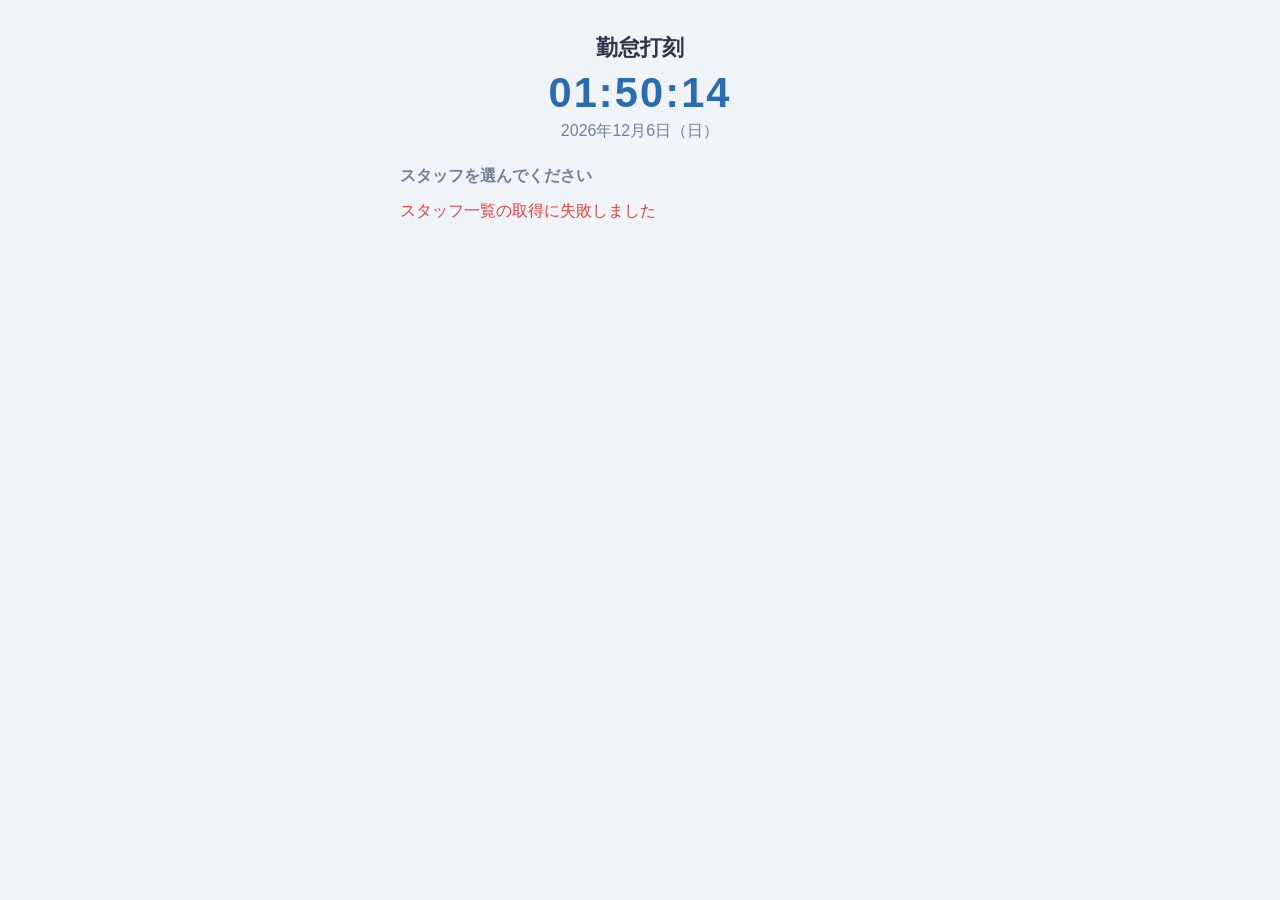
==== index.html @ 6d87e874 "初回コミット：勤怠システム一式" ====
<!DOCTYPE html>
<html lang="ja">
<head>
<meta charset="UTF-8">
<meta name="viewport" content="width=device-width, initial-scale=1.0">
<title>勤怠打刻</title>
<style>
* { box-sizing: border-box; margin: 0; padding: 0; }

body {
  font-family: 'Hiragino Sans', 'Meiryo', sans-serif;
  background: #f0f4f8;
  min-height: 100vh;
  display: flex;
  flex-direction: column;
  align-items: center;
  padding: 32px 16px;
}

h1 {
  font-size: 1.4rem;
  color: #2d3748;
  margin-bottom: 6px;
}

#clock {
  font-size: 2.6rem;
  font-weight: bold;
  color: #2b6cb0;
  margin-bottom: 4px;
  letter-spacing: 0.05em;
}

#date {
  font-size: 1rem;
  color: #718096;
  margin-bottom: 24px;
}

/* ============ 画面切り替え ============ */
.screen { display: none; width: 100%; max-width: 480px; }
.screen.active { display: block; }

/* ============ 画面1：スタッフ一覧 ============ */
#screen-list h2 {
  font-size: 1rem;
  color: #718096;
  margin-bottom: 14px;
}

.staff-btn {
  display: flex;
  align-items: center;
  justify-content: space-between;
  width: 100%;
  padding: 18px 20px;
  margin-bottom: 12px;
  border: none;
  border-radius: 14px;
  font-size: 1.1rem;
  font-weight: bold;
  cursor: pointer;
  transition: transform 0.1s;
  box-shadow: 0 2px 8px rgba(0,0,0,0.07);
}
.staff-btn:active { transform: scale(0.98); }

.staff-btn.status-none { background: #fff;     color: #2d3748; }
.staff-btn.status-in   { background: #c6f6d5; color: #22543d; }
.staff-btn.status-out  {
  background: #e2e8f0; color: #a0aec0;
  cursor: default; pointer-events: none;
}

.status-badge {
  font-size: 0.78rem;
  font-weight: normal;
  padding: 4px 10px;
  border-radius: 20px;
}
.status-none .status-badge { background: #e2e8f0; color: #718096; }
.status-in   .status-badge { background: #9ae6b4; color: #22543d; }
.status-out  .status-badge { background: #cbd5e0; color: #718096; }

/* ============ 画面2：打刻 ============ */
#screen-stamp {
  background: #fff;
  border-radius: 16px;
  box-shadow: 0 4px 16px rgba(0,0,0,0.08);
  padding: 36px 28px;
  text-align: center;
}

#back-btn {
  display: inline-flex;
  align-items: center;
  gap: 6px;
  background: none;
  border: none;
  color: #4a90e2;
  font-size: 0.95rem;
  cursor: pointer;
  margin-bottom: 24px;
  padding: 0;
}
#back-btn:hover { text-decoration: underline; }

#stamp-name {
  font-size: 1.6rem;
  font-weight: bold;
  color: #2d3748;
  margin-bottom: 6px;
}

#stamp-status-msg {
  font-size: 0.9rem;
  color: #718096;
  margin-bottom: 32px;
}

.stamp-btn-group {
  display: grid;
  grid-template-columns: 1fr 1fr;
  gap: 16px;
  margin-bottom: 24px;
}

.stamp-action-btn {
  padding: 22px 0;
  font-size: 1.2rem;
  font-weight: bold;
  border: none;
  border-radius: 14px;
  cursor: pointer;
  transition: opacity 0.15s, transform 0.1s;
}
.stamp-action-btn:active:not(:disabled) { transform: scale(0.97); }
.stamp-action-btn:disabled { opacity: 0.3; cursor: not-allowed; }

#stamp-in-btn  { background: #3182ce; color: #fff; }
#stamp-out-btn { background: #e53e3e; color: #fff; }

#stamp-result {
  padding: 14px 16px;
  border-radius: 10px;
  font-size: 1rem;
  display: none;
}
#stamp-result.success { background: #c6f6d5; color: #276749; }
#stamp-result.error   { background: #fed7d7; color: #9b2c2c; }

#loading {
  color: #a0aec0;
  font-size: 0.95rem;
  margin-top: 8px;
  display: none;
}
</style>
</head>
<body>

<h1>勤怠打刻</h1>
<div id="clock">--:--:--</div>
<div id="date">--</div>

<!-- 画面1：スタッフ一覧 -->
<div id="screen-list" class="screen active">
  <h2>スタッフを選んでください</h2>
  <div id="staff-list">
    <p style="color:#a0aec0">読み込み中...</p>
  </div>
</div>

<!-- 画面2：打刻 -->
<div id="screen-stamp" class="screen">
  <button id="back-btn">← 一覧に戻る</button>
  <div id="stamp-name">--</div>
  <div id="stamp-status-msg">--</div>
  <div class="stamp-btn-group">
    <button class="stamp-action-btn" id="stamp-in-btn"  disabled>出勤</button>
    <button class="stamp-action-btn" id="stamp-out-btn" disabled>退勤</button>
  </div>
  <div id="stamp-result"></div>
  <div id="loading">処理中...</div>
</div>

<script>
// ============ 時計 ============
function updateClock() {
  const now = new Date();
  const pad = n => String(n).padStart(2, '0');
  document.getElementById('clock').textContent =
    `${pad(now.getHours())}:${pad(now.getMinutes())}:${pad(now.getSeconds())}`;
  const days = ['日','月','火','水','木','金','土'];
  document.getElementById('date').textContent =
    `${now.getFullYear()}年${now.getMonth()+1}月${now.getDate()}日（${days[now.getDay()]}）`;
}
setInterval(updateClock, 1000);
updateClock();

// ============ 状態管理 ============
let staffData    = [];   // [{id, name, status}]  status: 'none'|'in'|'out'
let currentStaff = null;

// ============ 画面切り替え ============
function showScreen(id) {
  document.querySelectorAll('.screen').forEach(s => s.classList.remove('active'));
  document.getElementById(id).classList.add('active');
}

// ============ スタッフ一覧＋本日状況を取得 ============
async function loadStaff() {
  try {
    const [staffRes, statusRes] = await Promise.all([
      fetch('get_staff.php'),
      fetch('get_today_status.php'),
    ]);
    const staffJson  = await staffRes.json();
    const statusJson = await statusRes.json();

    if (!staffJson.success) throw new Error(staffJson.message);

    staffData = staffJson.staff.map(s => ({ ...s, status: 'none' }));

    if (statusJson.success) {
      statusJson.statuses.forEach(row => {
        const s = staffData.find(s => s.id == row.staff_id);
        if (s) s.status = row.status;
      });
    }

    renderList();
  } catch (e) {
    document.getElementById('staff-list').innerHTML =
      `<p style="color:#e53e3e">スタッフ一覧の取得に失敗しました</p>`;
  }
}

// ============ 一覧描画 ============
function renderList() {
  const container = document.getElementById('staff-list');
  container.innerHTML = '';
  const labelMap = { none: '未出勤', in: '在籍中', out: '退勤済' };

  staffData.forEach(s => {
    const btn = document.createElement('button');
    btn.className = `staff-btn status-${s.status}`;
    btn.innerHTML = `
      <span>${s.name}</span>
      <span class="status-badge">${labelMap[s.status]}</span>
    `;
    if (s.status !== 'out') {
      btn.addEventListener('click', () => openStamp(s));
    }
    container.appendChild(btn);
  });
}

// ============ 打刻画面を開く ============
function openStamp(staff) {
  currentStaff = staff;
  document.getElementById('stamp-name').textContent = staff.name + ' さん';
  const msgMap = { none: '本日はまだ出勤していません', in: '現在出勤中です' };
  document.getElementById('stamp-status-msg').textContent = msgMap[staff.status] || '';
  document.getElementById('stamp-in-btn').disabled  = (staff.status !== 'none');
  document.getElementById('stamp-out-btn').disabled = (staff.status !== 'in');
  const result = document.getElementById('stamp-result');
  result.style.display = 'none';
  result.className = '';
  showScreen('screen-stamp');
}

// ============ 打刻実行 ============
async function doStamp(type) {
  if (!currentStaff) return;

  const loading = document.getElementById('loading');
  const result  = document.getElementById('stamp-result');
  const inBtn   = document.getElementById('stamp-in-btn');
  const outBtn  = document.getElementById('stamp-out-btn');

  inBtn.disabled = outBtn.disabled = true;
  loading.style.display = 'block';
  result.style.display  = 'none';

  try {
    const fd = new FormData();
    fd.append('staff_id', currentStaff.id);
    fd.append('type', type);

    const res  = await fetch('stamp.php', { method: 'POST', body: fd });
    const data = await res.json();

    loading.style.display = 'none';
    result.className     = data.success ? 'success' : 'error';
    result.textContent   = data.message;
    result.style.display = 'block';

    if (data.success) {
      // ローカル状態を更新
      currentStaff.status = type;
      const s = staffData.find(s => s.id === currentStaff.id);
      if (s) s.status = type;

      // 1.2秒後に一覧へ戻る
      setTimeout(() => {
        renderList();
        showScreen('screen-list');
      }, 1200);
    } else {
      inBtn.disabled  = (currentStaff.status !== 'none');
      outBtn.disabled = (currentStaff.status !== 'in');
    }
  } catch (e) {
    loading.style.display = 'none';
    result.className     = 'error';
    result.textContent   = '通信エラーが発生しました';
    result.style.display = 'block';
    inBtn.disabled  = (currentStaff.status !== 'none');
    outBtn.disabled = (currentStaff.status !== 'in');
  }
}

// ============ イベント ============
document.getElementById('stamp-in-btn') .addEventListener('click', () => doStamp('in'));
document.getElementById('stamp-out-btn').addEventListener('click', () => doStamp('out'));
document.getElementById('back-btn')     .addEventListener('click', () => showScreen('screen-list'));

// ============ 初期化 ============
loadStaff();
</script>
</body>
</html>
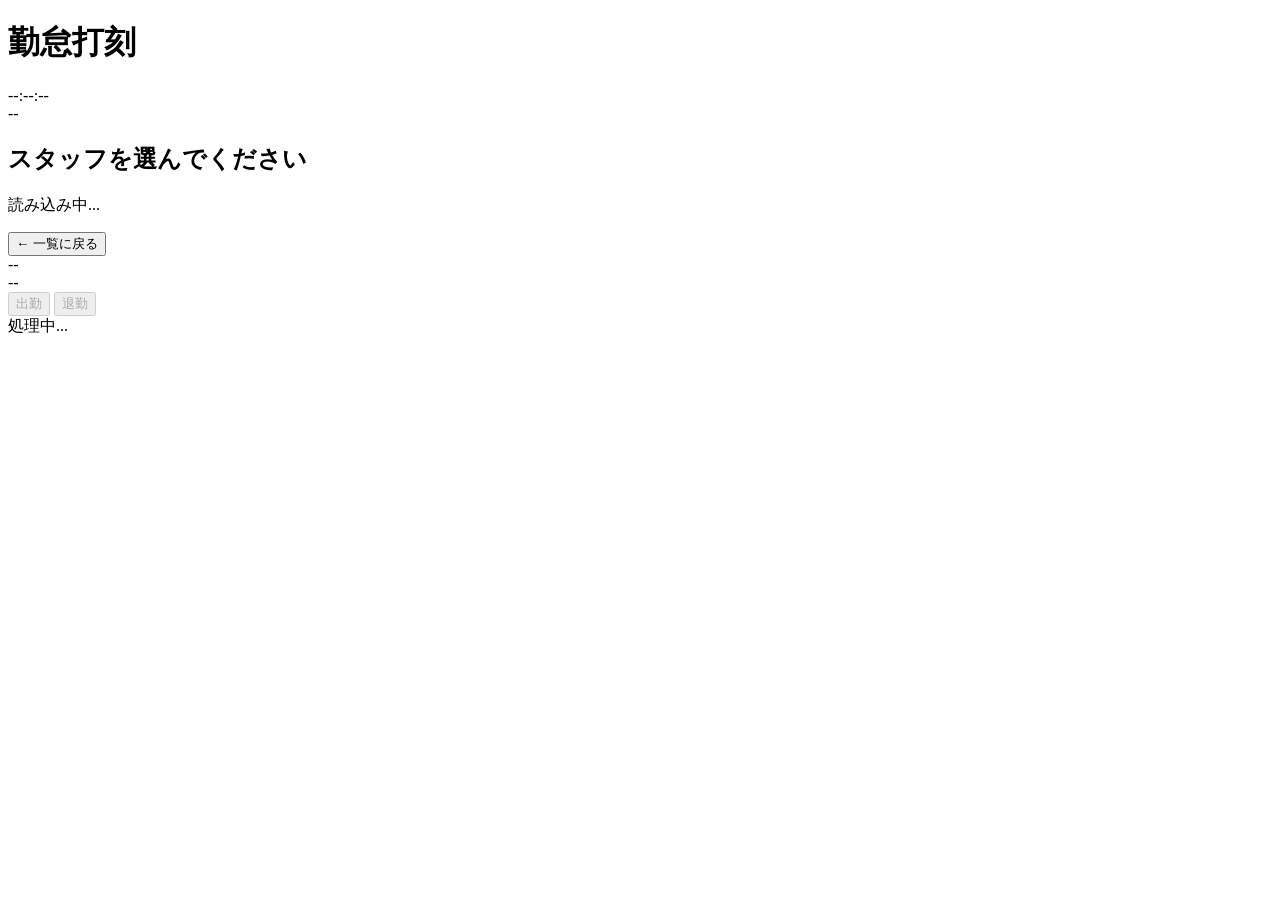
==== commit 1e1b8553: "打刻修正・リファクタリング対応" ====
--- a/index.html
+++ b/index.html
@@ -4,158 +4,7 @@
 <meta charset="UTF-8">
 <meta name="viewport" content="width=device-width, initial-scale=1.0">
 <title>勤怠打刻</title>
-<style>
-* { box-sizing: border-box; margin: 0; padding: 0; }
-
-body {
-  font-family: 'Hiragino Sans', 'Meiryo', sans-serif;
-  background: #f0f4f8;
-  min-height: 100vh;
-  display: flex;
-  flex-direction: column;
-  align-items: center;
-  padding: 32px 16px;
-}
-
-h1 {
-  font-size: 1.4rem;
-  color: #2d3748;
-  margin-bottom: 6px;
-}
-
-#clock {
-  font-size: 2.6rem;
-  font-weight: bold;
-  color: #2b6cb0;
-  margin-bottom: 4px;
-  letter-spacing: 0.05em;
-}
-
-#date {
-  font-size: 1rem;
-  color: #718096;
-  margin-bottom: 24px;
-}
-
-/* ============ 画面切り替え ============ */
-.screen { display: none; width: 100%; max-width: 480px; }
-.screen.active { display: block; }
-
-/* ============ 画面1：スタッフ一覧 ============ */
-#screen-list h2 {
-  font-size: 1rem;
-  color: #718096;
-  margin-bottom: 14px;
-}
-
-.staff-btn {
-  display: flex;
-  align-items: center;
-  justify-content: space-between;
-  width: 100%;
-  padding: 18px 20px;
-  margin-bottom: 12px;
-  border: none;
-  border-radius: 14px;
-  font-size: 1.1rem;
-  font-weight: bold;
-  cursor: pointer;
-  transition: transform 0.1s;
-  box-shadow: 0 2px 8px rgba(0,0,0,0.07);
-}
-.staff-btn:active { transform: scale(0.98); }
-
-.staff-btn.status-none { background: #fff;     color: #2d3748; }
-.staff-btn.status-in   { background: #c6f6d5; color: #22543d; }
-.staff-btn.status-out  {
-  background: #e2e8f0; color: #a0aec0;
-  cursor: default; pointer-events: none;
-}
-
-.status-badge {
-  font-size: 0.78rem;
-  font-weight: normal;
-  padding: 4px 10px;
-  border-radius: 20px;
-}
-.status-none .status-badge { background: #e2e8f0; color: #718096; }
-.status-in   .status-badge { background: #9ae6b4; color: #22543d; }
-.status-out  .status-badge { background: #cbd5e0; color: #718096; }
-
-/* ============ 画面2：打刻 ============ */
-#screen-stamp {
-  background: #fff;
-  border-radius: 16px;
-  box-shadow: 0 4px 16px rgba(0,0,0,0.08);
-  padding: 36px 28px;
-  text-align: center;
-}
-
-#back-btn {
-  display: inline-flex;
-  align-items: center;
-  gap: 6px;
-  background: none;
-  border: none;
-  color: #4a90e2;
-  font-size: 0.95rem;
-  cursor: pointer;
-  margin-bottom: 24px;
-  padding: 0;
-}
-#back-btn:hover { text-decoration: underline; }
-
-#stamp-name {
-  font-size: 1.6rem;
-  font-weight: bold;
-  color: #2d3748;
-  margin-bottom: 6px;
-}
-
-#stamp-status-msg {
-  font-size: 0.9rem;
-  color: #718096;
-  margin-bottom: 32px;
-}
-
-.stamp-btn-group {
-  display: grid;
-  grid-template-columns: 1fr 1fr;
-  gap: 16px;
-  margin-bottom: 24px;
-}
-
-.stamp-action-btn {
-  padding: 22px 0;
-  font-size: 1.2rem;
-  font-weight: bold;
-  border: none;
-  border-radius: 14px;
-  cursor: pointer;
-  transition: opacity 0.15s, transform 0.1s;
-}
-.stamp-action-btn:active:not(:disabled) { transform: scale(0.97); }
-.stamp-action-btn:disabled { opacity: 0.3; cursor: not-allowed; }
-
-#stamp-in-btn  { background: #3182ce; color: #fff; }
-#stamp-out-btn { background: #e53e3e; color: #fff; }
-
-#stamp-result {
-  padding: 14px 16px;
-  border-radius: 10px;
-  font-size: 1rem;
-  display: none;
-}
-#stamp-result.success { background: #c6f6d5; color: #276749; }
-#stamp-result.error   { background: #fed7d7; color: #9b2c2c; }
-
-#loading {
-  color: #a0aec0;
-  font-size: 0.95rem;
-  margin-top: 8px;
-  display: none;
-}
-</style>
+<link rel="stylesheet" href="index.css">
 </head>
 <body>
 
@@ -167,7 +16,7 @@
 <div id="screen-list" class="screen active">
   <h2>スタッフを選んでください</h2>
   <div id="staff-list">
-    <p style="color:#a0aec0">読み込み中...</p>
+    <p class="msg-loading">読み込み中...</p>
   </div>
 </div>
 
@@ -184,150 +33,6 @@
   <div id="loading">処理中...</div>
 </div>
 
-<script>
-// ============ 時計 ============
-function updateClock() {
-  const now = new Date();
-  const pad = n => String(n).padStart(2, '0');
-  document.getElementById('clock').textContent =
-    `${pad(now.getHours())}:${pad(now.getMinutes())}:${pad(now.getSeconds())}`;
-  const days = ['日','月','火','水','木','金','土'];
-  document.getElementById('date').textContent =
-    `${now.getFullYear()}年${now.getMonth()+1}月${now.getDate()}日（${days[now.getDay()]}）`;
-}
-setInterval(updateClock, 1000);
-updateClock();
-
-// ============ 状態管理 ============
-let staffData    = [];   // [{id, name, status}]  status: 'none'|'in'|'out'
-let currentStaff = null;
-
-// ============ 画面切り替え ============
-function showScreen(id) {
-  document.querySelectorAll('.screen').forEach(s => s.classList.remove('active'));
-  document.getElementById(id).classList.add('active');
-}
-
-// ============ スタッフ一覧＋本日状況を取得 ============
-async function loadStaff() {
-  try {
-    const [staffRes, statusRes] = await Promise.all([
-      fetch('get_staff.php'),
-      fetch('get_today_status.php'),
-    ]);
-    const staffJson  = await staffRes.json();
-    const statusJson = await statusRes.json();
-
-    if (!staffJson.success) throw new Error(staffJson.message);
-
-    staffData = staffJson.staff.map(s => ({ ...s, status: 'none' }));
-
-    if (statusJson.success) {
-      statusJson.statuses.forEach(row => {
-        const s = staffData.find(s => s.id == row.staff_id);
-        if (s) s.status = row.status;
-      });
-    }
-
-    renderList();
-  } catch (e) {
-    document.getElementById('staff-list').innerHTML =
-      `<p style="color:#e53e3e">スタッフ一覧の取得に失敗しました</p>`;
-  }
-}
-
-// ============ 一覧描画 ============
-function renderList() {
-  const container = document.getElementById('staff-list');
-  container.innerHTML = '';
-  const labelMap = { none: '未出勤', in: '在籍中', out: '退勤済' };
-
-  staffData.forEach(s => {
-    const btn = document.createElement('button');
-    btn.className = `staff-btn status-${s.status}`;
-    btn.innerHTML = `
-      <span>${s.name}</span>
-      <span class="status-badge">${labelMap[s.status]}</span>
-    `;
-    if (s.status !== 'out') {
-      btn.addEventListener('click', () => openStamp(s));
-    }
-    container.appendChild(btn);
-  });
-}
-
-// ============ 打刻画面を開く ============
-function openStamp(staff) {
-  currentStaff = staff;
-  document.getElementById('stamp-name').textContent = staff.name + ' さん';
-  const msgMap = { none: '本日はまだ出勤していません', in: '現在出勤中です' };
-  document.getElementById('stamp-status-msg').textContent = msgMap[staff.status] || '';
-  document.getElementById('stamp-in-btn').disabled  = (staff.status !== 'none');
-  document.getElementById('stamp-out-btn').disabled = (staff.status !== 'in');
-  const result = document.getElementById('stamp-result');
-  result.style.display = 'none';
-  result.className = '';
-  showScreen('screen-stamp');
-}
-
-// ============ 打刻実行 ============
-async function doStamp(type) {
-  if (!currentStaff) return;
-
-  const loading = document.getElementById('loading');
-  const result  = document.getElementById('stamp-result');
-  const inBtn   = document.getElementById('stamp-in-btn');
-  const outBtn  = document.getElementById('stamp-out-btn');
-
-  inBtn.disabled = outBtn.disabled = true;
-  loading.style.display = 'block';
-  result.style.display  = 'none';
-
-  try {
-    const fd = new FormData();
-    fd.append('staff_id', currentStaff.id);
-    fd.append('type', type);
-
-    const res  = await fetch('stamp.php', { method: 'POST', body: fd });
-    const data = await res.json();
-
-    loading.style.display = 'none';
-    result.className     = data.success ? 'success' : 'error';
-    result.textContent   = data.message;
-    result.style.display = 'block';
-
-    if (data.success) {
-      // ローカル状態を更新
-      currentStaff.status = type;
-      const s = staffData.find(s => s.id === currentStaff.id);
-      if (s) s.status = type;
-
-      // 1.2秒後に一覧へ戻る
-      setTimeout(() => {
-        renderList();
-        showScreen('screen-list');
-      }, 1200);
-    } else {
-      inBtn.disabled  = (currentStaff.status !== 'none');
-      outBtn.disabled = (currentStaff.status !== 'in');
-    }
-  } catch (e) {
-    loading.style.display = 'none';
-    result.className     = 'error';
-    result.textContent   = '通信エラーが発生しました';
-    result.style.display = 'block';
-    inBtn.disabled  = (currentStaff.status !== 'none');
-    outBtn.disabled = (currentStaff.status !== 'in');
-  }
-}
-
-// ============ イベント ============
-document.getElementById('stamp-in-btn') .addEventListener('click', () => doStamp('in'));
-document.getElementById('stamp-out-btn').addEventListener('click', () => doStamp('out'));
-document.getElementById('back-btn')     .addEventListener('click', () => showScreen('screen-list'));
-
-// ============ 初期化 ============
-loadStaff();
-</script>
+<script src="index.js"></script>
 </body>
 </html>
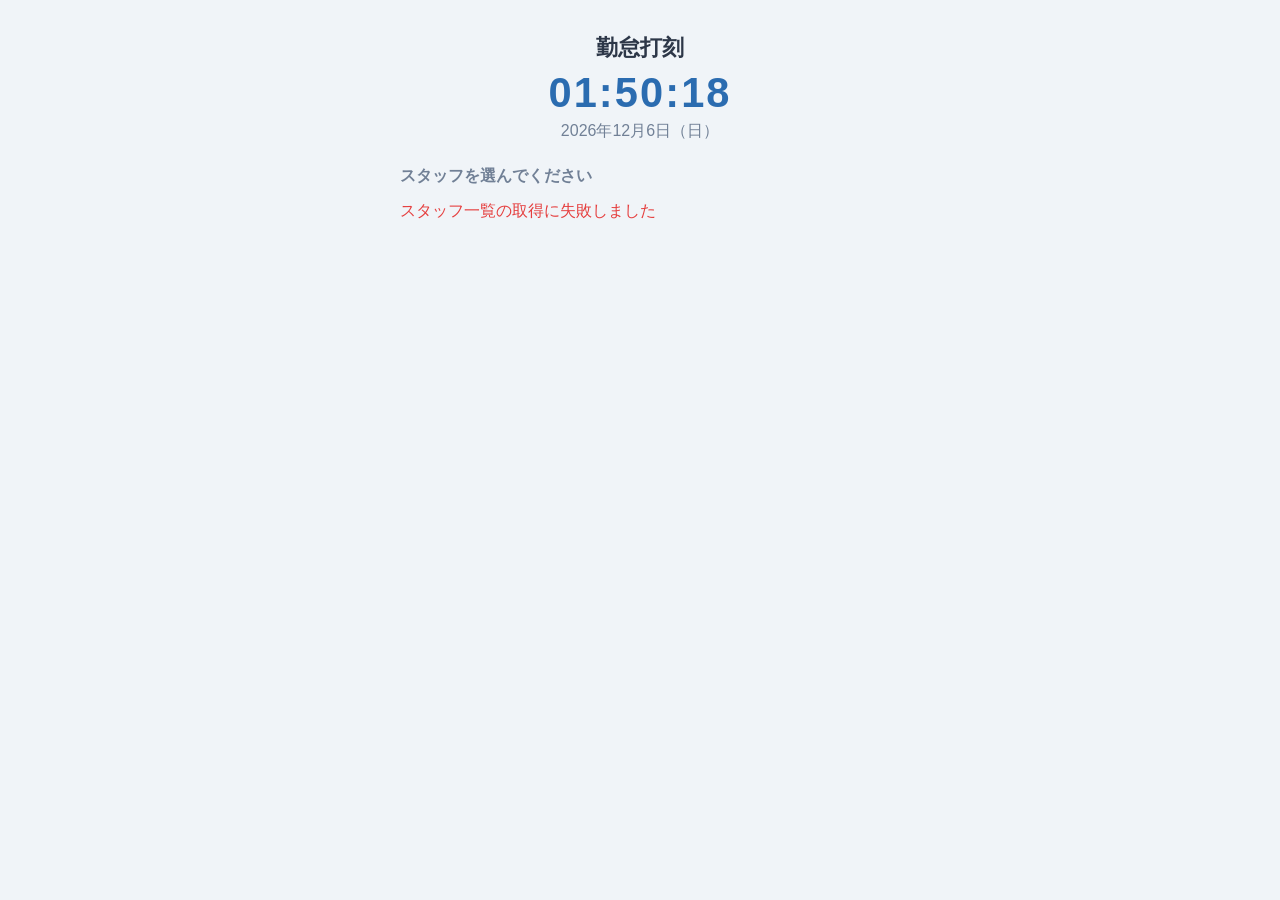
==== commit a59ec9ab: "ヒント追加" ====
--- a/index.html
+++ b/index.html
@@ -4,7 +4,7 @@
 <meta charset="UTF-8">
 <meta name="viewport" content="width=device-width, initial-scale=1.0">
 <title>勤怠打刻</title>
-<link rel="stylesheet" href="index.css">
+<link rel="stylesheet" href="css/index.css">
 </head>
 <body>
 
@@ -33,6 +33,6 @@
   <div id="loading">処理中...</div>
 </div>
 
-<script src="index.js"></script>
+<script src="js/index.js"></script>
 </body>
 </html>
--- a/css/index.css
+++ b/css/index.css
@@ -0,0 +1,121 @@
+/* ============================================
+   index.css — 勤怠打刻画面スタイル
+   ============================================ */
+
+* { box-sizing: border-box; margin: 0; padding: 0; }
+
+body {
+  font-family: 'Hiragino Sans', 'Meiryo', sans-serif;
+  background: #f0f4f8;
+  min-height: 100vh;
+  display: flex;
+  flex-direction: column;
+  align-items: center;
+  padding: 32px 16px;
+}
+
+h1 { font-size: 1.4rem; color: #2d3748; margin-bottom: 6px; }
+
+#clock {
+  font-size: 2.6rem;
+  font-weight: bold;
+  color: #2b6cb0;
+  margin-bottom: 4px;
+  letter-spacing: 0.05em;
+}
+
+#date { font-size: 1rem; color: #718096; margin-bottom: 24px; }
+
+/* ============ 画面切り替え ============ */
+.screen { display: none; width: 100%; max-width: 480px; }
+.screen.active { display: block; }
+
+/* ============ 画面1：スタッフ一覧 ============ */
+#screen-list h2 { font-size: 1rem; color: #718096; margin-bottom: 14px; }
+
+.msg-loading { color: #a0aec0; }
+
+.staff-btn {
+  display: flex;
+  align-items: center;
+  justify-content: space-between;
+  width: 100%;
+  padding: 18px 20px;
+  margin-bottom: 12px;
+  border: none;
+  border-radius: 14px;
+  font-size: 1.1rem;
+  font-weight: bold;
+  cursor: pointer;
+  transition: transform 0.1s;
+  box-shadow: 0 2px 8px rgba(0,0,0,0.07);
+}
+.staff-btn:active { transform: scale(0.98); }
+
+.staff-btn.status-none { background: #fff;     color: #2d3748; }
+.staff-btn.status-in   { background: #c6f6d5;  color: #22543d; }
+.staff-btn.status-out  { background: #e2e8f0;  color: #a0aec0; cursor: default; pointer-events: none; }
+
+.status-badge { font-size: 0.78rem; font-weight: normal; padding: 4px 10px; border-radius: 20px; }
+.status-none .status-badge { background: #e2e8f0; color: #718096; }
+.status-in   .status-badge { background: #9ae6b4; color: #22543d; }
+.status-out  .status-badge { background: #cbd5e0; color: #718096; }
+
+/* ============ 画面2：打刻 ============ */
+#screen-stamp {
+  background: #fff;
+  border-radius: 16px;
+  box-shadow: 0 4px 16px rgba(0,0,0,0.08);
+  padding: 36px 28px;
+  text-align: center;
+}
+
+#back-btn {
+  display: inline-flex;
+  align-items: center;
+  gap: 6px;
+  background: none;
+  border: none;
+  color: #4a90e2;
+  font-size: 0.95rem;
+  cursor: pointer;
+  margin-bottom: 24px;
+  padding: 0;
+}
+#back-btn:hover { text-decoration: underline; }
+
+#stamp-name       { font-size: 1.6rem; font-weight: bold; color: #2d3748; margin-bottom: 6px; }
+#stamp-status-msg { font-size: 0.9rem; color: #718096; margin-bottom: 32px; }
+
+.stamp-btn-group {
+  display: grid;
+  grid-template-columns: 1fr 1fr;
+  gap: 16px;
+  margin-bottom: 24px;
+}
+
+.stamp-action-btn {
+  padding: 22px 0;
+  font-size: 1.2rem;
+  font-weight: bold;
+  border: none;
+  border-radius: 14px;
+  cursor: pointer;
+  transition: opacity 0.15s, transform 0.1s;
+}
+.stamp-action-btn:active:not(:disabled) { transform: scale(0.97); }
+.stamp-action-btn:disabled { opacity: 0.3; cursor: not-allowed; }
+
+#stamp-in-btn  { background: #3182ce; color: #fff; }
+#stamp-out-btn { background: #e53e3e; color: #fff; }
+
+#stamp-result {
+  padding: 14px 16px;
+  border-radius: 10px;
+  font-size: 1rem;
+  display: none;
+}
+#stamp-result.success { background: #c6f6d5; color: #276749; }
+#stamp-result.error   { background: #fed7d7; color: #9b2c2c; }
+
+#loading { color: #a0aec0; font-size: 0.95rem; margin-top: 8px; display: none; }
